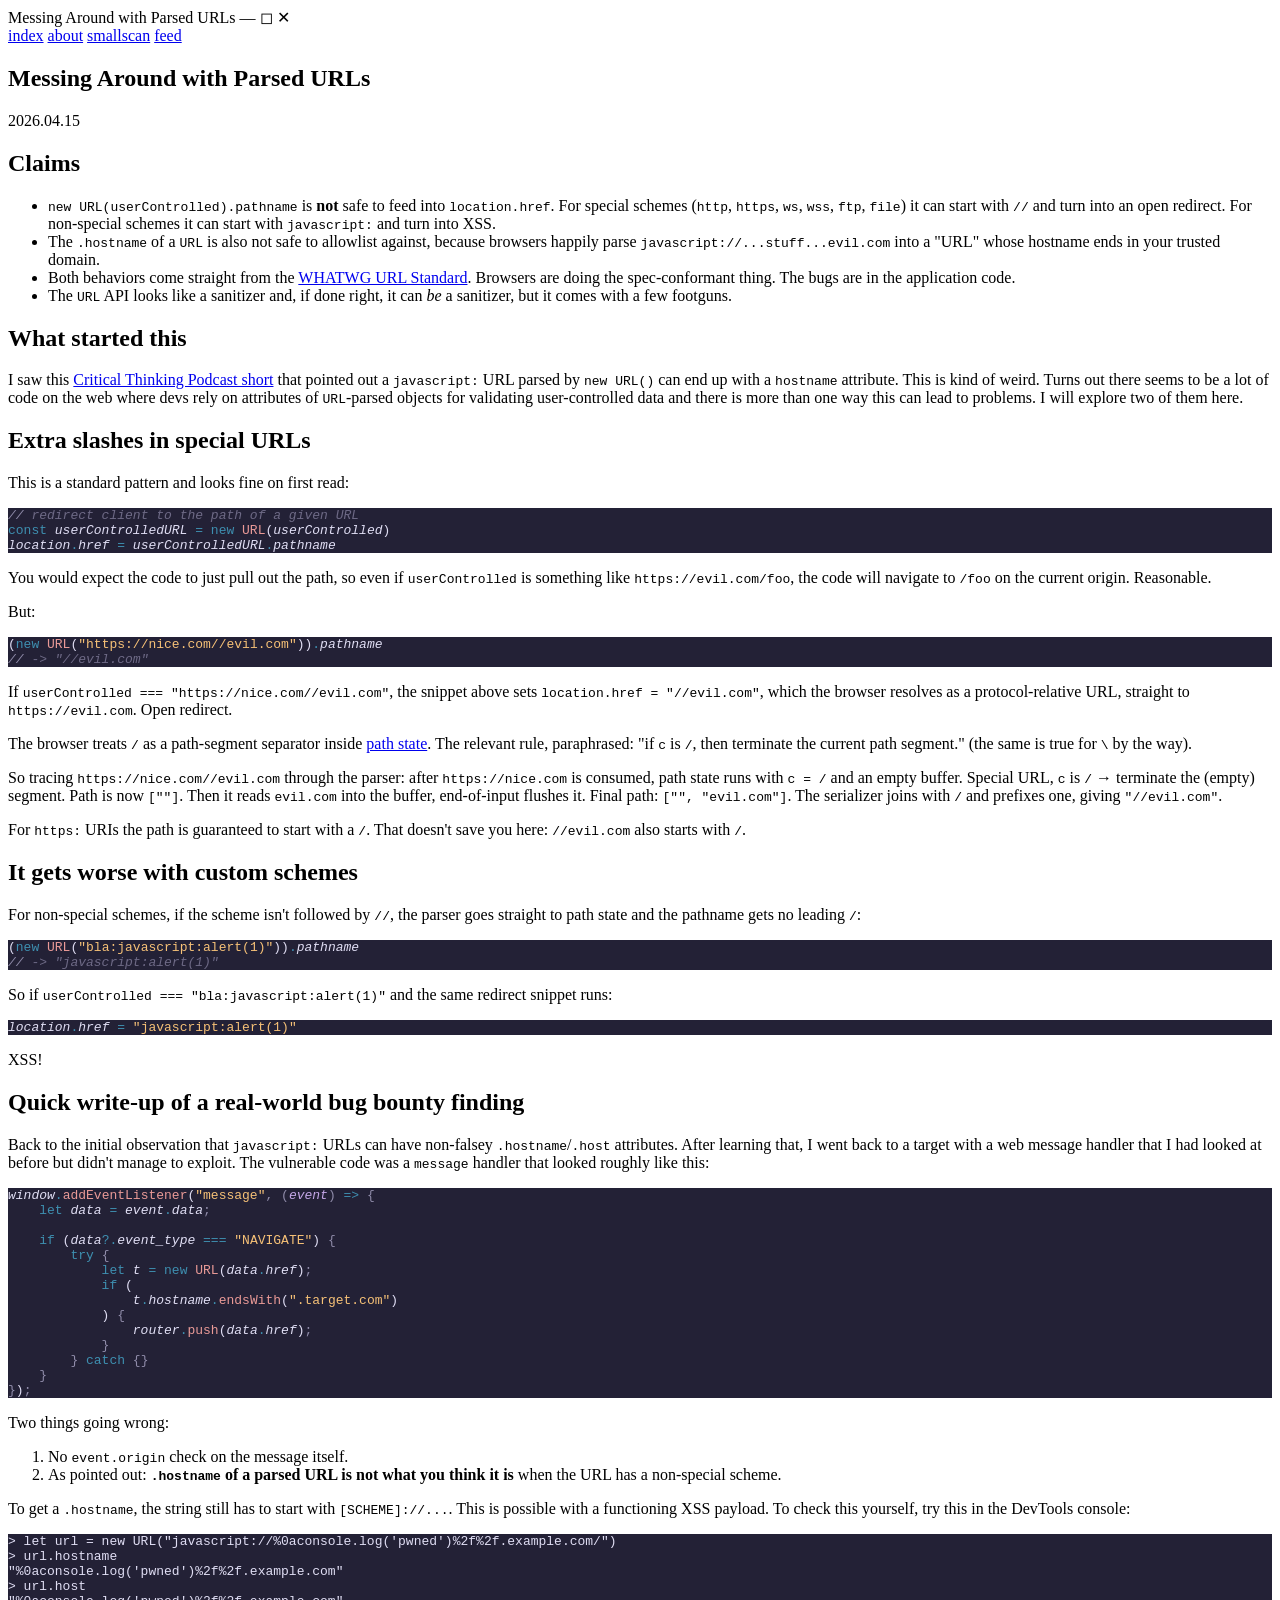
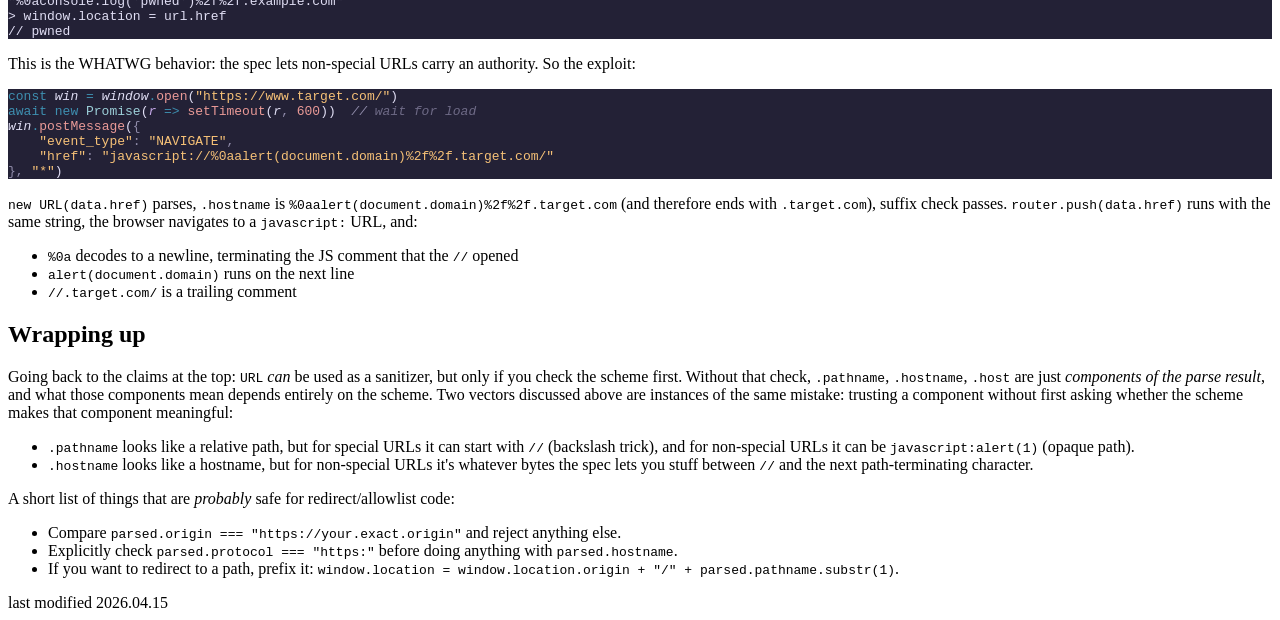
==== messing-around-with-parsed-urls/index.html @ 7139164f "Deploy tav-r/blog to tav-r/blog:gh-pages" ====
<!DOCTYPE html>
<html lang="en">
<head>
    <meta charset="utf-8">
    <meta name="viewport" content="width=device-width, initial-scale=1">
    <title>Messing Around with Parsed URLs</title>
    <link rel="stylesheet" href="https://blog.rwx.fyi/style.css">
    <link rel="alternate" type="application/atom+xml" title="Feed" href="https://blog.rwx.fyi/atom.xml">
</head>
<body>
    <div class="page">
        <header class="site-header">
            <div class="titlebar">
                <span class="title">Messing Around with Parsed URLs</span>
                <span class="controls">&#x2014; &#x25FB; &#x2715;</span>
            </div>
            <nav>
                <a href="https:&#x2F;&#x2F;blog.rwx.fyi">index</a>
                <a href="https://blog.rwx.fyi/about/">about</a>
                <a href="https://blog.rwx.fyi/smallscan/">smallscan</a>
                <a href="https://blog.rwx.fyi/atom.xml" class="feed-link">feed</a>
            </nav>
        </header>
        <main>
            
<article>
    <header class="post-header">
        <h1>Messing Around with Parsed URLs</h1>
        <div class="post-meta">
            <time>2026.04.15</time>
            
        </div>
    </header>
    <div class="post-body">
        <h2 id="claims">Claims</h2>
<ul>
<li><code>new URL(userControlled).pathname</code> is <strong>not</strong> safe to feed into <code>location.href</code>. For special schemes (<code>http</code>, <code>https</code>, <code>ws</code>, <code>wss</code>, <code>ftp</code>, <code>file</code>) it can start with <code>//</code> and turn into an open redirect. For non-special schemes it can start with <code>javascript:</code> and turn into XSS.</li>
<li>The <code>.hostname</code> of a <code>URL</code> is also not safe to allowlist against, because browsers happily parse <code>javascript://...stuff...evil.com</code> into a "URL" whose hostname ends in your trusted domain.</li>
<li>Both behaviors come straight from the <a rel="external" href="https://url.spec.whatwg.org/">WHATWG URL Standard</a>. Browsers are doing the spec-conformant thing. The bugs are in the application code.</li>
<li>The <code>URL</code> API looks like a sanitizer and, if done right, it can <em>be</em> a sanitizer, but it comes with a few footguns.</li>
</ul>
<h2 id="what-started-this">What started this</h2>
<p>I saw this <a rel="external" href="https://www.youtube.com/shorts/hWVk9jb6L10">Critical Thinking Podcast short</a> that pointed out a <code>javascript:</code> URL parsed by <code>new URL()</code> can end up with a <code>hostname</code> attribute. This is kind of weird. Turns out there seems to be a lot of code on the web where devs rely on attributes of <code>URL</code>-parsed objects for validating user-controlled data and there is more than one way this can lead to problems. I will explore two of them here.</p>
<h2 id="extra-slashes-in-special-urls">Extra slashes in special URLs</h2>
<p>This is a standard pattern and looks fine on first read:</p>
<pre class="giallo" style="color: #E0DEF4; background-color: #232136;"><code data-lang="javascript"><span class="giallo-l"><span style="color: #908CAA;font-style: italic;">//</span><span style="color: #6E6A86;font-style: italic;"> redirect client to the path of a given URL</span></span>
<span class="giallo-l"><span style="color: #3E8FB0;">const</span><span style="font-style: italic;"> userControlledURL</span><span style="color: #3E8FB0;"> = new</span><span style="color: #EA9A97;"> URL</span><span>(</span><span style="font-style: italic;">userControlled</span><span>)</span></span>
<span class="giallo-l"><span style="font-style: italic;">location</span><span style="color: #3E8FB0;">.</span><span style="font-style: italic;">href</span><span style="color: #3E8FB0;"> =</span><span style="font-style: italic;"> userControlledURL</span><span style="color: #3E8FB0;">.</span><span style="font-style: italic;">pathname</span></span></code></pre>
<p>You would expect the code to just pull out the path, so even if <code>userControlled</code> is something like <code>https://evil.com/foo</code>, the code will navigate to <code>/foo</code> on the current origin. Reasonable.</p>
<p>But:</p>
<pre class="giallo" style="color: #E0DEF4; background-color: #232136;"><code data-lang="javascript"><span class="giallo-l"><span>(</span><span style="color: #3E8FB0;">new</span><span style="color: #EA9A97;"> URL</span><span>(</span><span style="color: #F6C177;">&quot;https://nice.com//evil.com&quot;</span><span>))</span><span style="color: #3E8FB0;">.</span><span style="font-style: italic;">pathname</span></span>
<span class="giallo-l"><span style="color: #908CAA;font-style: italic;">//</span><span style="color: #6E6A86;font-style: italic;"> -&gt; &quot;//evil.com&quot;</span></span></code></pre>
<p>If <code>userControlled === "https://nice.com//evil.com"</code>, the snippet above sets <code>location.href = "//evil.com"</code>, which the browser resolves as a protocol-relative URL, straight to <code>https://evil.com</code>. Open redirect.</p>
<p>The browser treats <code>/</code> as a path-segment separator inside <a rel="external" href="https://url.spec.whatwg.org/#path-state">path state</a>. The relevant rule, paraphrased: "if <code>c</code> is <code>/</code>, then terminate the current path segment." (the same is true for <code>\</code> by the way).</p>
<p>So tracing <code>https://nice.com//evil.com</code> through the parser: after <code>https://nice.com</code> is consumed, path state runs with <code>c = /</code> and an empty buffer. Special URL, <code>c</code> is <code>/</code> → terminate the (empty) segment. Path is now <code>[""]</code>. Then it reads <code>evil.com</code> into the buffer, end-of-input flushes it. Final path: <code>["", "evil.com"]</code>. The serializer joins with <code>/</code> and prefixes one, giving <code>"//evil.com"</code>.</p>
<p>For <code>https:</code> URIs the path is guaranteed to start with a <code>/</code>. That doesn't save you here: <code>//evil.com</code> also starts with <code>/</code>.</p>
<h2 id="it-gets-worse-with-custom-schemes">It gets worse with custom schemes</h2>
<p>For non-special schemes, if the scheme isn't followed by <code>//</code>, the parser goes straight to path state and the pathname gets no leading <code>/</code>:</p>
<pre class="giallo" style="color: #E0DEF4; background-color: #232136;"><code data-lang="javascript"><span class="giallo-l"><span>(</span><span style="color: #3E8FB0;">new</span><span style="color: #EA9A97;"> URL</span><span>(</span><span style="color: #F6C177;">&quot;bla:javascript:alert(1)&quot;</span><span>))</span><span style="color: #3E8FB0;">.</span><span style="font-style: italic;">pathname</span></span>
<span class="giallo-l"><span style="color: #908CAA;font-style: italic;">//</span><span style="color: #6E6A86;font-style: italic;"> -&gt; &quot;javascript:alert(1)&quot;</span></span></code></pre>
<p>So if <code>userControlled === "bla:javascript:alert(1)"</code> and the same redirect snippet runs:</p>
<pre class="giallo" style="color: #E0DEF4; background-color: #232136;"><code data-lang="javascript"><span class="giallo-l"><span style="font-style: italic;">location</span><span style="color: #3E8FB0;">.</span><span style="font-style: italic;">href</span><span style="color: #3E8FB0;"> =</span><span style="color: #F6C177;"> &quot;javascript:alert(1)&quot;</span></span></code></pre>
<p>XSS!</p>
<h2 id="quick-write-up-of-a-real-world-bug-bounty-finding">Quick write-up of a real-world bug bounty finding</h2>
<p>Back to the initial observation that <code>javascript:</code> URLs can have non-falsey <code>.hostname</code>/<code>.host</code> attributes. After learning that, I went back to a target with a web message handler that I had looked at before but didn't manage to exploit. The vulnerable code was a <code>message</code> handler that looked roughly like this:</p>
<pre class="giallo" style="color: #E0DEF4; background-color: #232136;"><code data-lang="javascript"><span class="giallo-l"><span style="font-style: italic;">window</span><span style="color: #3E8FB0;">.</span><span style="color: #EA9A97;">addEventListener</span><span>(</span><span style="color: #F6C177;">&quot;message&quot;</span><span style="color: #908CAA;">, (</span><span style="color: #C4A7E7;font-style: italic;">event</span><span style="color: #908CAA;">)</span><span style="color: #3E8FB0;"> =&gt;</span><span style="color: #908CAA;"> {</span></span>
<span class="giallo-l"><span style="color: #3E8FB0;">    let</span><span style="font-style: italic;"> data</span><span style="color: #3E8FB0;"> =</span><span style="font-style: italic;"> event</span><span style="color: #3E8FB0;">.</span><span style="font-style: italic;">data</span><span style="color: #908CAA;">;</span></span>
<span class="giallo-l"></span>
<span class="giallo-l"><span style="color: #3E8FB0;">    if</span><span> (</span><span style="font-style: italic;">data</span><span style="color: #3E8FB0;">?.</span><span style="font-style: italic;">event_type</span><span style="color: #3E8FB0;"> ===</span><span style="color: #F6C177;"> &quot;NAVIGATE&quot;</span><span>)</span><span style="color: #908CAA;"> {</span></span>
<span class="giallo-l"><span style="color: #3E8FB0;">        try</span><span style="color: #908CAA;"> {</span></span>
<span class="giallo-l"><span style="color: #3E8FB0;">            let</span><span style="font-style: italic;"> t</span><span style="color: #3E8FB0;"> = new</span><span style="color: #EA9A97;"> URL</span><span>(</span><span style="font-style: italic;">data</span><span style="color: #3E8FB0;">.</span><span style="font-style: italic;">href</span><span>)</span><span style="color: #908CAA;">;</span></span>
<span class="giallo-l"><span style="color: #3E8FB0;">            if</span><span> (</span></span>
<span class="giallo-l"><span style="font-style: italic;">                t</span><span style="color: #3E8FB0;">.</span><span style="font-style: italic;">hostname</span><span style="color: #3E8FB0;">.</span><span style="color: #EA9A97;">endsWith</span><span>(</span><span style="color: #F6C177;">&quot;.target.com&quot;</span><span>)</span></span>
<span class="giallo-l"><span>            )</span><span style="color: #908CAA;"> {</span></span>
<span class="giallo-l"><span style="font-style: italic;">                router</span><span style="color: #3E8FB0;">.</span><span style="color: #EA9A97;">push</span><span>(</span><span style="font-style: italic;">data</span><span style="color: #3E8FB0;">.</span><span style="font-style: italic;">href</span><span>)</span><span style="color: #908CAA;">;</span></span>
<span class="giallo-l"><span style="color: #908CAA;">            }</span></span>
<span class="giallo-l"><span style="color: #908CAA;">        }</span><span style="color: #3E8FB0;"> catch</span><span style="color: #908CAA;"> {}</span></span>
<span class="giallo-l"><span style="color: #908CAA;">    }</span></span>
<span class="giallo-l"><span style="color: #908CAA;">}</span><span>)</span><span style="color: #908CAA;">;</span></span></code></pre>
<p>Two things going wrong:</p>
<ol>
<li>No <code>event.origin</code> check on the message itself.</li>
<li>As pointed out: <strong><code>.hostname</code> of a parsed URL is not what you think it is</strong> when the URL has a non-special scheme.</li>
</ol>
<p>To get a <code>.hostname</code>, the string still has to start with <code>[SCHEME]://...</code>. This is possible with a functioning XSS payload. To check this yourself, try this in the DevTools console:</p>
<pre class="giallo" style="color: #E0DEF4; background-color: #232136;"><code data-lang="plain"><span class="giallo-l"><span>&gt; let url = new URL(&quot;javascript://%0aconsole.log(&#39;pwned&#39;)%2f%2f.example.com/&quot;)</span></span>
<span class="giallo-l"><span>&gt; url.hostname</span></span>
<span class="giallo-l"><span>&quot;%0aconsole.log(&#39;pwned&#39;)%2f%2f.example.com&quot;</span></span>
<span class="giallo-l"><span>&gt; url.host</span></span>
<span class="giallo-l"><span>&quot;%0aconsole.log(&#39;pwned&#39;)%2f%2f.example.com&quot;</span></span>
<span class="giallo-l"><span>&gt; window.location = url.href</span></span>
<span class="giallo-l"><span>// pwned</span></span></code></pre>
<p>This is the WHATWG behavior: the spec lets non-special URLs carry an authority. So the exploit:</p>
<pre class="giallo" style="color: #E0DEF4; background-color: #232136;"><code data-lang="javascript"><span class="giallo-l"><span style="color: #3E8FB0;">const</span><span style="font-style: italic;"> win</span><span style="color: #3E8FB0;"> =</span><span style="font-style: italic;"> window</span><span style="color: #3E8FB0;">.</span><span style="color: #EA9A97;">open</span><span>(</span><span style="color: #F6C177;">&quot;https://www.target.com/&quot;</span><span>)</span></span>
<span class="giallo-l"><span style="color: #3E8FB0;">await new</span><span style="color: #9CCFD8;"> Promise</span><span>(</span><span style="color: #C4A7E7;font-style: italic;">r</span><span style="color: #3E8FB0;"> =&gt;</span><span style="color: #EA9A97;"> setTimeout</span><span>(</span><span style="font-style: italic;">r</span><span style="color: #908CAA;">,</span><span style="color: #EA9A97;"> 600</span><span>))</span><span style="color: #908CAA;font-style: italic;">  //</span><span style="color: #6E6A86;font-style: italic;"> wait for load</span></span>
<span class="giallo-l"><span style="font-style: italic;">win</span><span style="color: #3E8FB0;">.</span><span style="color: #EA9A97;">postMessage</span><span>(</span><span style="color: #908CAA;">{</span></span>
<span class="giallo-l"><span style="color: #F6C177;">    &quot;event_type&quot;</span><span style="color: #908CAA;">:</span><span style="color: #F6C177;"> &quot;NAVIGATE&quot;</span><span style="color: #908CAA;">,</span></span>
<span class="giallo-l"><span style="color: #F6C177;">    &quot;href&quot;</span><span style="color: #908CAA;">:</span><span style="color: #F6C177;"> &quot;javascript://%0aalert(document.domain)%2f%2f.target.com/&quot;</span></span>
<span class="giallo-l"><span style="color: #908CAA;">},</span><span style="color: #F6C177;"> &quot;*&quot;</span><span>)</span></span></code></pre>
<p><code>new URL(data.href)</code> parses, <code>.hostname</code> is <code>%0aalert(document.domain)%2f%2f.target.com</code> (and therefore ends with <code>.target.com</code>), suffix check passes. <code>router.push(data.href)</code> runs with the same string, the browser navigates to a <code>javascript:</code> URL, and:</p>
<ul>
<li><code>%0a</code> decodes to a newline, terminating the JS comment that the <code>//</code> opened</li>
<li><code>alert(document.domain)</code> runs on the next line</li>
<li><code>//.target.com/</code> is a trailing comment</li>
</ul>
<h2 id="wrapping-up">Wrapping up</h2>
<p>Going back to the claims at the top: <code>URL</code> <em>can</em> be used as a sanitizer, but only if you check the scheme first. Without that check, <code>.pathname</code>, <code>.hostname</code>, <code>.host</code> are just <em>components of the parse result</em>, and what those components mean depends entirely on the scheme. Two vectors discussed above are instances of the same mistake: trusting a component without first asking whether the scheme makes that component meaningful:</p>
<ul>
<li><code>.pathname</code> looks like a relative path, but for special URLs it can start with <code>//</code> (backslash trick), and for non-special URLs it can be <code>javascript:alert(1)</code> (opaque path).</li>
<li><code>.hostname</code> looks like a hostname, but for non-special URLs it's whatever bytes the spec lets you stuff between <code>//</code> and the next path-terminating character.</li>
</ul>
<p>A short list of things that are <em>probably</em> safe for redirect/allowlist code:</p>
<ul>
<li>Compare <code>parsed.origin === "https://your.exact.origin"</code> and reject anything else.</li>
<li>Explicitly check <code>parsed.protocol === "https:"</code> before doing anything with <code>parsed.hostname</code>.</li>
<li>If you want to redirect to a path, prefix it: <code>window.location = window.location.origin + "/" + parsed.pathname.substr(1)</code>.</li>
</ul>

    </div>
</article>

        </main>
        <footer>
            <div class="status">last modified 2026.04.15</div>
        </footer>
    </div>
</body>
</html>
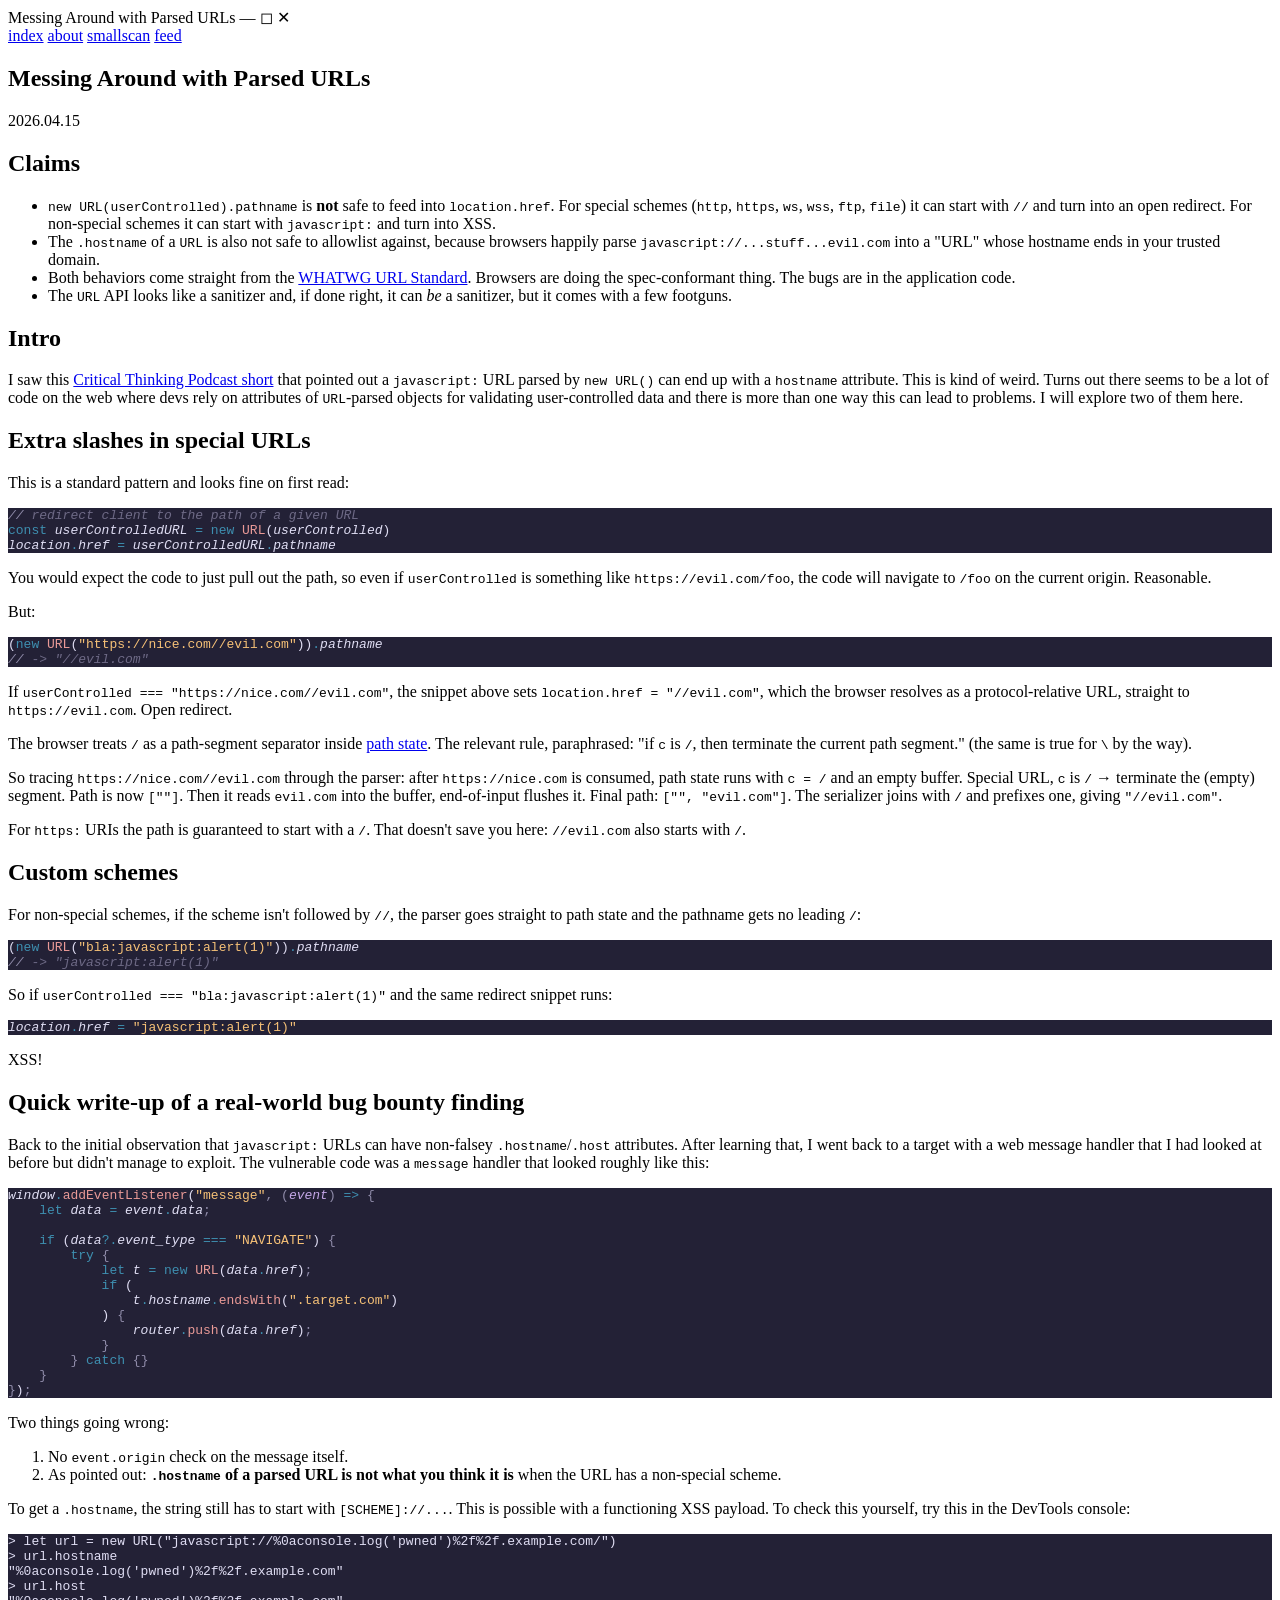
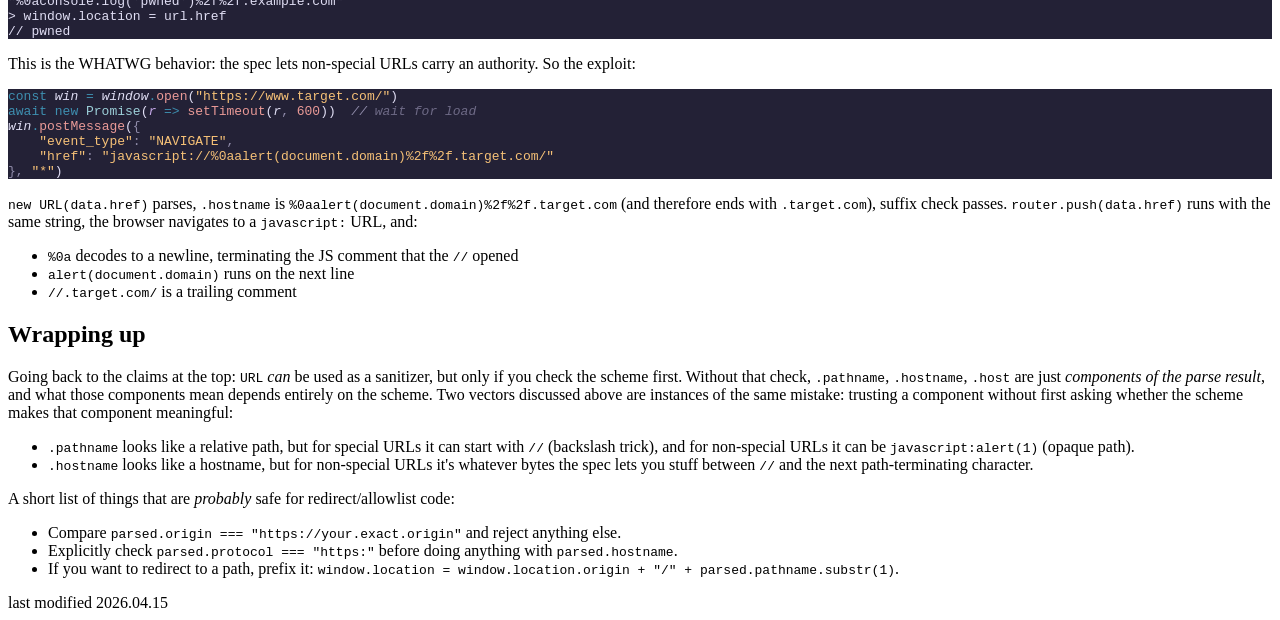
==== commit 14dda4a8: "Deploy tav-r/blog to tav-r/blog:gh-pages" ====
--- a/messing-around-with-parsed-urls/index.html
+++ b/messing-around-with-parsed-urls/index.html
@@ -39,7 +39,7 @@
 <li>Both behaviors come straight from the <a rel="external" href="https://url.spec.whatwg.org/">WHATWG URL Standard</a>. Browsers are doing the spec-conformant thing. The bugs are in the application code.</li>
 <li>The <code>URL</code> API looks like a sanitizer and, if done right, it can <em>be</em> a sanitizer, but it comes with a few footguns.</li>
 </ul>
-<h2 id="what-started-this">What started this</h2>
+<h2 id="intro">Intro</h2>
 <p>I saw this <a rel="external" href="https://www.youtube.com/shorts/hWVk9jb6L10">Critical Thinking Podcast short</a> that pointed out a <code>javascript:</code> URL parsed by <code>new URL()</code> can end up with a <code>hostname</code> attribute. This is kind of weird. Turns out there seems to be a lot of code on the web where devs rely on attributes of <code>URL</code>-parsed objects for validating user-controlled data and there is more than one way this can lead to problems. I will explore two of them here.</p>
 <h2 id="extra-slashes-in-special-urls">Extra slashes in special URLs</h2>
 <p>This is a standard pattern and looks fine on first read:</p>
@@ -54,7 +54,7 @@
 <p>The browser treats <code>/</code> as a path-segment separator inside <a rel="external" href="https://url.spec.whatwg.org/#path-state">path state</a>. The relevant rule, paraphrased: "if <code>c</code> is <code>/</code>, then terminate the current path segment." (the same is true for <code>\</code> by the way).</p>
 <p>So tracing <code>https://nice.com//evil.com</code> through the parser: after <code>https://nice.com</code> is consumed, path state runs with <code>c = /</code> and an empty buffer. Special URL, <code>c</code> is <code>/</code> → terminate the (empty) segment. Path is now <code>[""]</code>. Then it reads <code>evil.com</code> into the buffer, end-of-input flushes it. Final path: <code>["", "evil.com"]</code>. The serializer joins with <code>/</code> and prefixes one, giving <code>"//evil.com"</code>.</p>
 <p>For <code>https:</code> URIs the path is guaranteed to start with a <code>/</code>. That doesn't save you here: <code>//evil.com</code> also starts with <code>/</code>.</p>
-<h2 id="it-gets-worse-with-custom-schemes">It gets worse with custom schemes</h2>
+<h2 id="custom-schemes">Custom schemes</h2>
 <p>For non-special schemes, if the scheme isn't followed by <code>//</code>, the parser goes straight to path state and the pathname gets no leading <code>/</code>:</p>
 <pre class="giallo" style="color: #E0DEF4; background-color: #232136;"><code data-lang="javascript"><span class="giallo-l"><span>(</span><span style="color: #3E8FB0;">new</span><span style="color: #EA9A97;"> URL</span><span>(</span><span style="color: #F6C177;">&quot;bla:javascript:alert(1)&quot;</span><span>))</span><span style="color: #3E8FB0;">.</span><span style="font-style: italic;">pathname</span></span>
 <span class="giallo-l"><span style="color: #908CAA;font-style: italic;">//</span><span style="color: #6E6A86;font-style: italic;"> -&gt; &quot;javascript:alert(1)&quot;</span></span></code></pre>
